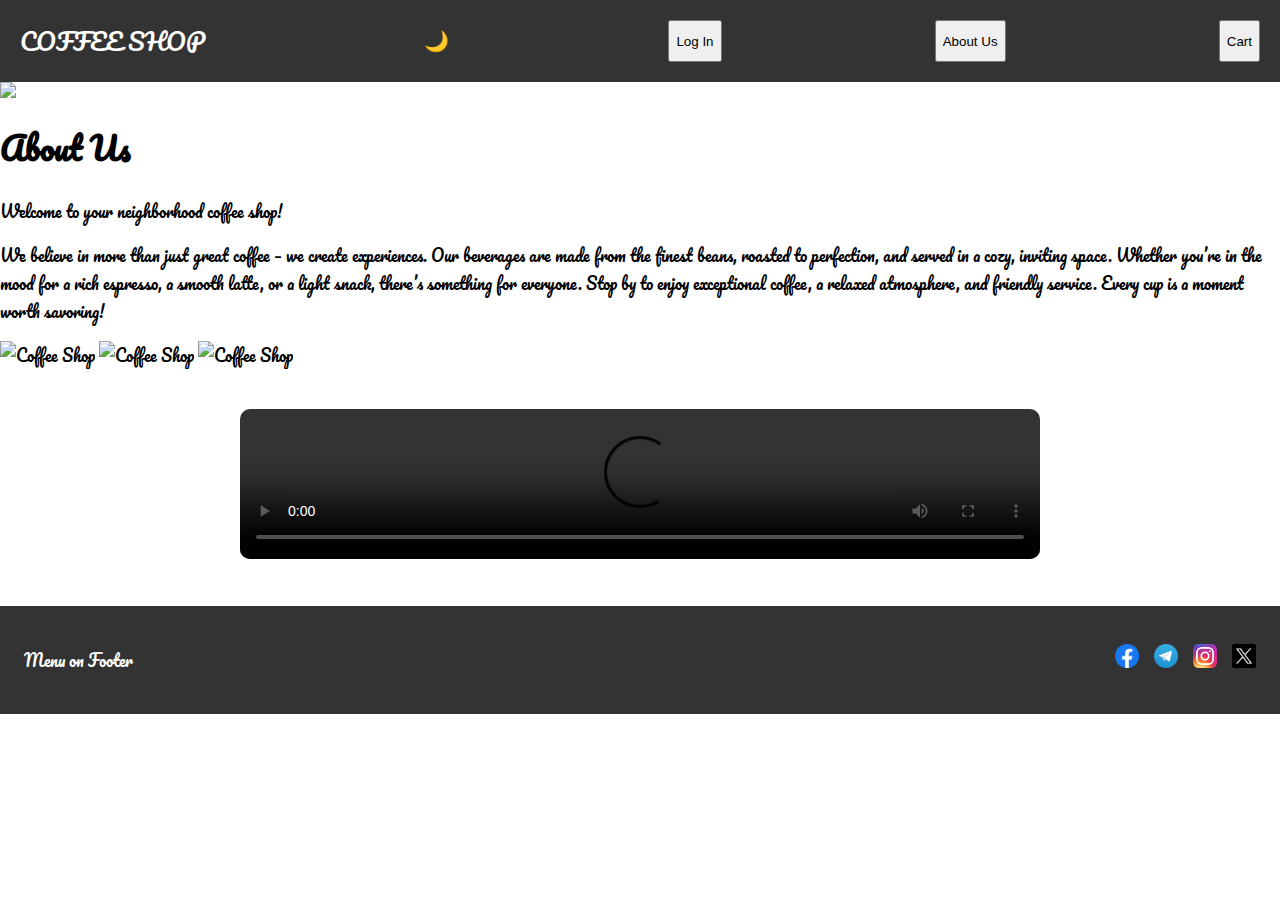
==== about_us.html @ 6b71983e "just a commit" ====
<!DOCTYPE html>
<html lang="en">
<head>
    <meta charset="UTF-8">
    <meta name="viewport" content="width=device-width, initial-scale=1.0">
    <title>About Us</title>
    <link rel="stylesheet" href="assets/css/style.css">
    <link href="https://fonts.googleapis.com/css2?family=Pacifico&display=swap" rel="stylesheet">
</head>
<body class="light-theme">

<header>
    <div class="logo">COFFEE <span>SHOP</span></div>
    <button id="theme-toggle">🌙</button>
    <button class="login-btn">Log In</button>
    <button class ="about-us-btn">About Us</button>
    <button class="cart-btn">Cart</button>
</header>

<!-- Карусель -->
<section class="carousel">
    <div class="carousel-container">
        <img src="assets/img/ivan-zolo_0.jpg" class="carousel-img">
        <img src="assets/img/39cd2a1fbefa17b7925a84318e564256.jpg" class="carousel-img">
        <img src="assets/img/images.jfif" class="carousel-img">
        <img src="img4.jpg" class="carousel-img">
        <img src="img5.jpg" class="carousel-img">
    </div>
</section>

<main>

    <section class="about-us-section">
        <h1>About Us</h1>
        <p>Welcome to your neighborhood coffee shop!</p>
        <p>We believe in more than just great coffee – we create experiences. Our beverages are made from the finest beans, roasted to perfection, and served in a cozy, inviting space. Whether you’re in the mood for a rich espresso, a smooth latte, or a light snack, there’s something for everyone. Stop by to enjoy exceptional coffee, a relaxed atmosphere, and friendly service. Every cup is a moment worth savoring!</p>
    </section>

    <img src="assets/images/coffee-shop.jpg" alt="Coffee Shop">
    <img src="assets/images/coffee-shop.jpg" alt="Coffee Shop">
    <img src="assets/images/coffee-shop.jpg" alt="Coffee Shop">


    <!-- Видео-плеер -->
    <section class="video-player">
        <video controls>
            <source src="video.mp4" type="video/mp4">
            Your browser does not support the video tag.
        </video>
    </section>

</main>

<footer>
    <p>Menu on Footer</p>
    <div class="social-media">
        <a href="#"><img src="assets/img/Facebook_icon.webp" alt="Facebook"></a>
        <a href="#"><img src="assets/img/Telegram_logo.svg.webp" alt="Telegram"></a>
        <a href="#"><img src="assets/img/Instagram_icon.png.webp" alt="Instagram"></a>
        <a href="#"><img src="assets/img/Twitter_icon.webp.png" alt="Twitter"></a>
    </div>
</footer>

<script src="assets/js/script.js"></script>
</body>
</html>
---- assets/css/style.css ----
/* Креативный шрифт */
body {
    font-family: 'Pacifico', cursive;
    margin: 0;
    padding: 0;
    transition: background 0.3s, color 0.3s;
}

/* Темная и светлая тема */
.light-theme {
    background: #fff;
    color: #000;
}

.dark-theme {
    background: #1e1e1e;
    color: #fff;
}

/* Хедер */
header {
    display: flex;
    justify-content: space-between;
    padding: 20px;
    background: #333;
    color: white;
}

.logo {
    font-size: 24px;
}

/* Кнопка переключения темы */
#theme-toggle {
    background: none;
    border: none;
    font-size: 20px;
    cursor: pointer;
}

/* Карусель */
.carousel {
    width: 100%;
    overflow: hidden;
}

.carousel-container {
    display: flex;
    width: 500%;
    animation: carouselAnimation 10s infinite linear;
}

.carousel-img {
    width: 20%;
}

/* Анимация карусели */
@keyframes carouselAnimation {
    0% { transform: translateX(0); }
    20% { transform: translateX(-20%); }
    40% { transform: translateX(-40%); }
    60% { transform: translateX(-60%); }
    80% { transform: translateX(-80%); }
    100% { transform: translateX(0); }
}

/* Блок товаров/услуг */
.products {
    text-align: center;
    padding: 20px;
}

.product-list {
    display: flex;
    flex-wrap: wrap;
    justify-content: center;
    gap: 20px;
}

.product-card {
    width: 250px;
    padding: 15px;
    background: #f5f5f5;
    border-radius: 10px;
    transition: transform 0.3s;
    text-align: center;
}

/* Анимация карточек */
.product-card:hover {
    transform: scale(1.1);
}

/* Форма подписки */
.signup {
    text-align: center;
    padding: 20px;
}

.signup input, .signup button {
    margin-top: 10px;
    padding: 10px;
}

/* Модальное окно */
.modal {
    display: none;
    position: fixed;
    top: 50%;
    left: 50%;
    transform: translate(-50%, -50%);
    background: white;
    padding: 20px;
    border-radius: 5px;
    box-shadow: 0px 0px 10px rgba(0, 0, 0, 0.5);
}

.modal-content {
    display: flex;
    flex-direction: column;
}

.close {
    align-self: flex-end;
    cursor: pointer;
}

/* Блок отзывов */
.testimonials {
    text-align: center;
    padding: 40px;
}

.testimonial-container {
    display: flex;
    align-items: center;
    justify-content: center;
    gap: 20px;
    max-width: 800px;
    margin: auto;
}

.testimonial-img {
    width: 120px;
    height: 120px;
}

.testimonial-slider {
    width: 400px;
    overflow: hidden;
    position: relative;
}

.testimonial {
    display: none;
    font-size: 18px;
    padding: 10px;
    transition: opacity 0.5s;
}

.testimonial.active {
    display: block;
    opacity: 1;
}

/* Анимация слайдера */
@keyframes fade {
    0% { opacity: 0; }
    100% { opacity: 1; }
}

/* Блок преимуществ */
.benefits {
    text-align: center;
    padding: 40px;
}

.benefit-list {
    display: flex;
    flex-wrap: wrap;
    justify-content: center;
    gap: 20px;
}

.benefit-card {
    width: 250px;
    padding: 15px;
    background: #f5f5f5;
    border-radius: 10px;
    text-align: center;
    transition: transform 0.3s;
}

.benefit-card img {
    width: 100px;
    height: 100px;
}

.benefit-card:hover {
    transform: scale(1.1);
}

/* Футер */
footer {
    display: flex;
    justify-content: space-between;
    align-items: center;
    padding: 24px;
    background: #333;
    color: white;
}

/* Социальные медиа справа */
.social-media {
    display: flex;
    gap: 15px;
}

.social-media a img {
    width: 24px;
    height: 24px;
    transition: transform 0.3s;
}

.social-media a img:hover {
    transform: scale(1.2);
}

/* Блок с видео-плеером */
.video-player {
    text-align: center;
    width: 100%;
    padding: 40px 0;
}

.video-player video {
    width: 80%;
    max-width: 800px;
    border-radius: 10px;
}
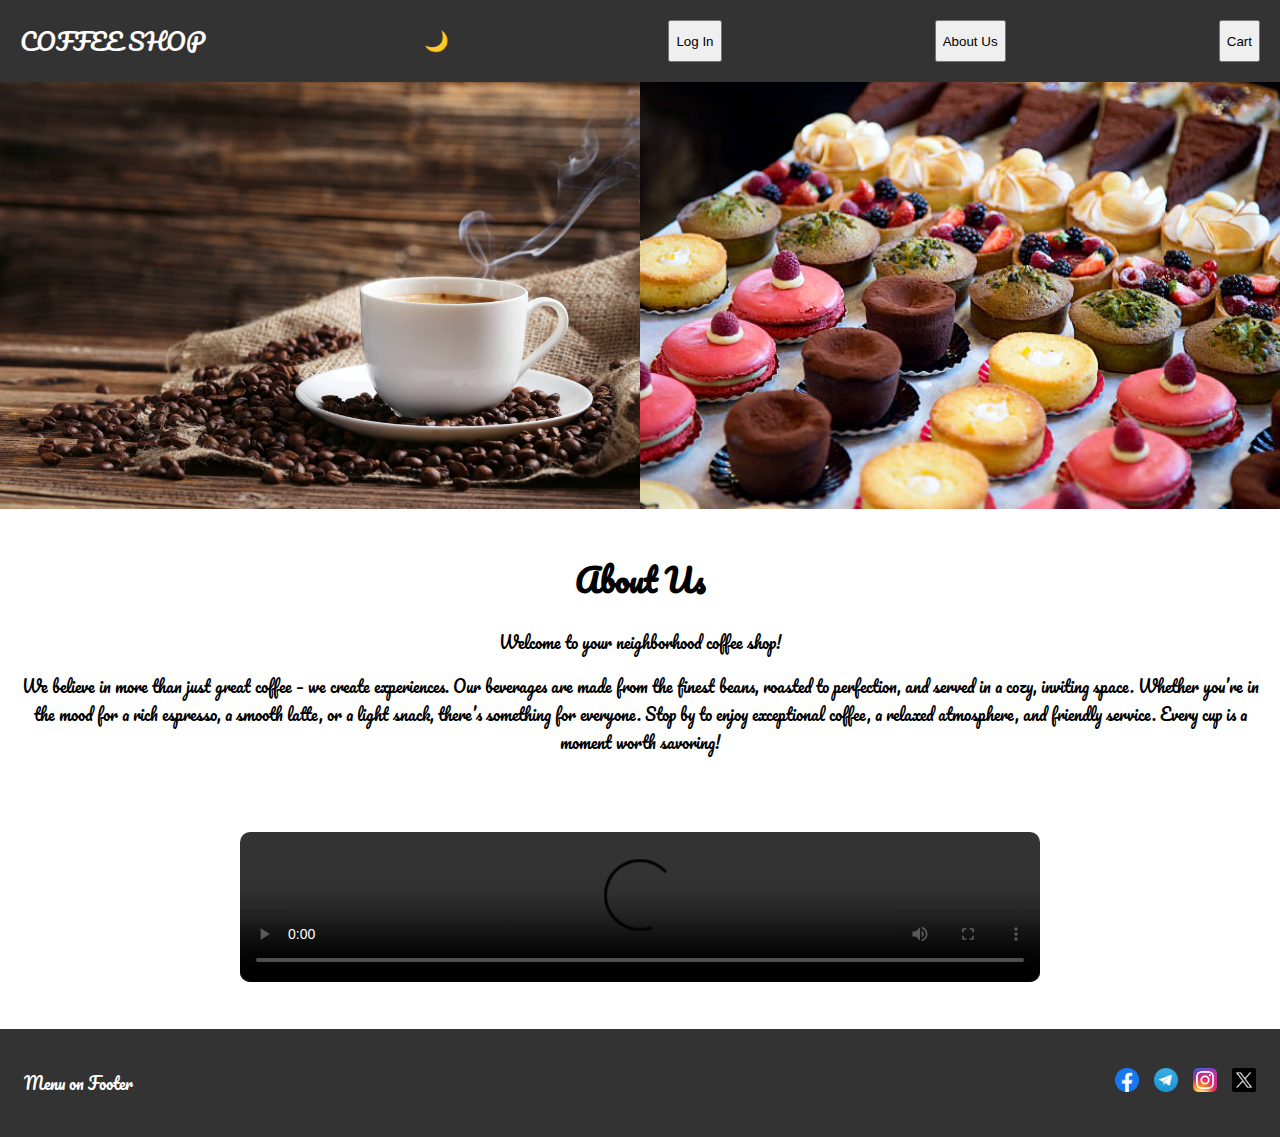
==== commit 32ce4551: "almost fianal ver." ====
--- a/about_us.html
+++ b/about_us.html
@@ -10,21 +10,28 @@
 <body class="light-theme">
 
 <header>
-    <div class="logo">COFFEE <span>SHOP</span></div>
+    <div onclick="window.location.href='index.html'" class="logo"> COFFEE <span>SHOP</span></div>
     <button id="theme-toggle">🌙</button>
     <button class="login-btn">Log In</button>
-    <button class ="about-us-btn">About Us</button>
-    <button class="cart-btn">Cart</button>
+    <button class ="about-us-btn" onclick="window.location.href='about_us.html'">About Us</button>
+    <button class="cart-btn" onclick="window.location.href='cart.html'">Cart</button>
 </header>
 
-<!-- Карусель -->
 <section class="carousel">
     <div class="carousel-container">
-        <img src="assets/img/ivan-zolo_0.jpg" class="carousel-img">
-        <img src="assets/img/39cd2a1fbefa17b7925a84318e564256.jpg" class="carousel-img">
-        <img src="assets/img/images.jfif" class="carousel-img">
-        <img src="img4.jpg" class="carousel-img">
-        <img src="img5.jpg" class="carousel-img">
+        <img src="assets/img/coffee1.jpg" class="carousel-img" alt="Coffee1">
+        <img src="assets/img/desserts.jpg" class="carousel-img" alt="Desserts">
+        <img src="assets/img/shop_service.webp" class="carousel-img" alt="Shop Service">
+        <img src="assets/img/cafe_image.webp" class="carousel-img" alt="Cafe image">
+        <img src="assets/img/coffee2.jpg" class="carousel-img" alt="Coffee2">
+        <img src="assets/img/coffee1.jpg" class="carousel-img" alt="Coffee1">
+        <img src="assets/img/desserts.jpg" class="carousel-img" alt="Desserts">
+        <img src="assets/img/shop_service.webp" class="carousel-img" alt="Shop Service">
+        <img src="assets/img/cafe_image.webp" class="carousel-img" alt="Cafe image">
+        <img src="assets/img/coffee2.jpg" class="carousel-img" alt="Coffee2">
+        <img src="assets/img/coffee1.jpg" class="carousel-img" alt="Coffee1">
+        <img src="assets/img/desserts.jpg" class="carousel-img" alt="Desserts">
+        <img src="assets/img/shop_service.webp" class="carousel-img" alt="Shop Service">
     </div>
 </section>
 
@@ -36,12 +43,6 @@
         <p>We believe in more than just great coffee – we create experiences. Our beverages are made from the finest beans, roasted to perfection, and served in a cozy, inviting space. Whether you’re in the mood for a rich espresso, a smooth latte, or a light snack, there’s something for everyone. Stop by to enjoy exceptional coffee, a relaxed atmosphere, and friendly service. Every cup is a moment worth savoring!</p>
     </section>
 
-    <img src="assets/images/coffee-shop.jpg" alt="Coffee Shop">
-    <img src="assets/images/coffee-shop.jpg" alt="Coffee Shop">
-    <img src="assets/images/coffee-shop.jpg" alt="Coffee Shop">
-
-
-    <!-- Видео-плеер -->
     <section class="video-player">
         <video controls>
             <source src="video.mp4" type="video/mp4">
--- a/assets/css/style.css
+++ b/assets/css/style.css
@@ -1,240 +1,383 @@
-/* Креативный шрифт */
+/* Основные стили body */
 body {
-    font-family: 'Pacifico', cursive;
-    margin: 0;
-    padding: 0;
-    transition: background 0.3s, color 0.3s;
-}
-
-/* Темная и светлая тема */
+    font-family: 'Pacifico', cursive; /* Шрифт для всего документа */
+    margin: 0; /* Убираем внешние отступы */
+    padding: 0; /* Убираем внутренние отступы */
+    transition: background 0.3s, color 0.3s; /* Плавное изменение фона и текста */
+    min-height: 100vh; /* Минимальная высота - весь экран */
+    display: flex; /* Flex-контейнер */
+    flex-direction: column; /* Дочерние элементы в колонку */
+}
+
+/* Светлая тема */
 .light-theme {
-    background: #fff;
-    color: #000;
-}
-
+    background: #fff; /* Белый фон */
+    color: #000; /* Черный текст */
+}
+
+/* Темная тема */
 .dark-theme {
-    background: #1e1e1e;
-    color: #fff;
-}
-
-/* Хедер */
+    background: #1e1e1e; /* Темный фон */
+    color: #fff; /* Белый текст */
+}
+
+/* Шапка сайта */
 header {
-    display: flex;
-    justify-content: space-between;
-    padding: 20px;
-    background: #333;
-    color: white;
-}
-
+    display: flex; /* Flex-контейнер */
+    justify-content: space-between; /* Элементы по краям */
+    padding: 20px; /* Внутренние отступы */
+    background: #333; /* Темный фон */
+    color: white; /* Белый текст */
+}
+
+/* Основное содержимое */
+main {
+    flex: 1; /* Занимает все доступное пространство */
+}
+
+/* Логотип */
 .logo {
-    font-size: 24px;
-}
-
-/* Кнопка переключения темы */
+    font-size: 24px; /* Размер шрифта */
+}
+
+/* Кнопка смены темы */
 #theme-toggle {
-    background: none;
-    border: none;
-    font-size: 20px;
-    cursor: pointer;
-}
-
-/* Карусель */
+    background: none; /* Прозрачный фон */
+    border: none; /* Без рамки */
+    font-size: 20px; /* Размер шрифта */
+    cursor: pointer; /* Курсор-указатель */
+}
+
+/* Карусель изображений */
 .carousel {
-    width: 100%;
-    overflow: hidden;
-}
-
+    height: 80%; /* Высота */
+    width: 100%; /* Ширина */
+    overflow: hidden; /* Скрытие выходящего за границы */
+    position: relative; /* Для позиционирования дочерних элементов */
+}
+
+/* Контейнер карусели */
 .carousel-container {
-    display: flex;
-    width: 500%;
-    animation: carouselAnimation 10s infinite linear;
-}
-
+    display: flex; /* Flex-контейнер */
+    width: 1000%; /* Широкая ширина для прокрутки */
+    animation: carouselAnimation 60s linear infinite; /* Анимация */
+    will-change: transform; /* Оптимизация анимации */
+}
+
+/* Изображения в карусели */
 .carousel-img {
-    width: 20%;
+    width: 5%; /* Ширина изображения */
+    height: auto; /* Автоматическая высота */
+    flex-shrink: 0; /* Запрет сжатия */
+    object-fit: cover; /* Заполнение контейнера с сохранением пропорций */
 }
 
 /* Анимация карусели */
 @keyframes carouselAnimation {
-    0% { transform: translateX(0); }
-    20% { transform: translateX(-20%); }
-    40% { transform: translateX(-40%); }
-    60% { transform: translateX(-60%); }
-    80% { transform: translateX(-80%); }
-    100% { transform: translateX(0); }
-}
-
-/* Блок товаров/услуг */
+    0% {
+        transform: translateX(0); /* Начальная позиция */
+    }
+    100% {
+        transform: translateX(-50%); /* Конечная позиция */
+    }
+}
+
+/* Общие стили карточек */
+.product-card,
+.benefit-card,
+.testimonial,
+.cart-item {
+    transition: background 0.3s, color 0.3s, transform 0.3s;
+}
+
+/* Светлая тема - карточки */
+.light-theme .product-card,
+.light-theme .benefit-card,
+.light-theme .testimonial,
+.light-theme .cart-item {
+    background: #f5f5f5;
+    color: #333; /* Темный текст для светлой темы */
+}
+
+/* Темная тема - карточки */
+.dark-theme .product-card,
+.dark-theme .benefit-card,
+.dark-theme .testimonial,
+.dark-theme .cart-total,
+.dark-theme .cart-item {
+    background: #2d2d2d; /* Темный фон карточек */
+    color: #f0f0f0; /* Светлый текст для темной темы */
+    border: 1px solid #444; /* Граница для лучшего разделения */
+}
+
+/* Особые стили для заголовков в карточках */
+.dark-theme .product-card h3,
+.dark-theme .benefit-card h3,
+.dark-theme .testimonial h4 {
+    color: #fff; /* Белый цвет для заголовков */
+}
+
+/* Стили для текста в карточках */
+.dark-theme .product-card p,
+.dark-theme .benefit-card p,
+.dark-theme .testimonial p {
+    color: #ddd; /* Светло-серый для основного текста */
+}
+
+/* Секция продуктов */
 .products {
-    text-align: center;
-    padding: 20px;
-}
-
+    text-align: center; /* Выравнивание по центру */
+    padding: 20px; /* Внутренние отступы */
+}
+
+/* Список продуктов */
 .product-list {
-    display: flex;
-    flex-wrap: wrap;
-    justify-content: center;
-    gap: 20px;
-}
-
+    display: flex; /* Flex-контейнер */
+    flex-wrap: wrap; /* Перенос на новую строку */
+    justify-content: center; /* Центрирование */
+    gap: 20px; /* Расстояние между элементами */
+}
+
+/* Карточка продукта */
 .product-card {
-    width: 250px;
-    padding: 15px;
-    background: #f5f5f5;
-    border-radius: 10px;
-    transition: transform 0.3s;
-    text-align: center;
-}
-
-/* Анимация карточек */
+    width: 250px; /* Ширина */
+    padding: 15px; /* Внутренние отступы */
+    background: #f5f5f5; /* Цвет фона */
+    border-radius: 10px; /* Скругление углов */
+    transition: transform 0.3s; /* Анимация трансформации */
+    text-align: center; /* Выравнивание текста */
+}
+
+/* Эффект при наведении на карточку */
 .product-card:hover {
-    transform: scale(1.1);
-}
-
-/* Форма подписки */
+    transform: scale(1.1); /* Увеличение */
+}
+
+/* Секция подписки */
 .signup {
-    text-align: center;
-    padding: 20px;
-}
-
+    text-align: center; /* Выравнивание по центру */
+    padding: 20px; /* Внутренние отступы */
+}
+
+/* Поля ввода и кнопка подписки */
 .signup input, .signup button {
-    margin-top: 10px;
-    padding: 10px;
+    margin-top: 10px; /* Отступ сверху */
+    padding: 10px; /* Внутренние отступы */
 }
 
 /* Модальное окно */
 .modal {
-    display: none;
-    position: fixed;
-    top: 50%;
-    left: 50%;
-    transform: translate(-50%, -50%);
-    background: white;
-    padding: 20px;
-    border-radius: 5px;
-    box-shadow: 0px 0px 10px rgba(0, 0, 0, 0.5);
-}
-
+    display: none; /* Скрыто по умолчанию */
+    position: fixed; /* Фиксированное позиционирование */
+    top: 50%; /* Позиционирование по вертикали */
+    left: 50%; /* Позиционирование по горизонтали */
+    transform: translate(-50%, -50%); /* Центрирование */
+    background: white; /* Белый фон */
+    padding: 20px; /* Внутренние отступы */
+    border-radius: 5px; /* Скругление углов */
+    box-shadow: 0 0 10px rgba(0, 0, 0, 0.5); /* Тень */
+}
+
+/* Содержимое модального окна */
 .modal-content {
-    display: flex;
-    flex-direction: column;
-}
-
+    display: flex; /* Flex-контейнер */
+    flex-direction: column; /* Дочерние элементы в колонку */
+}
+
+/* Кнопка закрытия */
 .close {
-    align-self: flex-end;
-    cursor: pointer;
-}
-
-/* Блок отзывов */
+    align-self: flex-end; /* Выравнивание вправо */
+    cursor: pointer; /* Курсор-указатель */
+}
+
+/* Секция отзывов */
 .testimonials {
-    text-align: center;
-    padding: 40px;
-}
-
+    text-align: center; /* Выравнивание по центру */
+    padding: 40px; /* Внутренние отступы */
+}
+
+/* Контейнер отзывов */
 .testimonial-container {
-    display: flex;
-    align-items: center;
-    justify-content: center;
-    gap: 20px;
-    max-width: 800px;
-    margin: auto;
-}
-
+    display: flex; /* Flex-контейнер */
+    align-items: center; /* Выравнивание по вертикали */
+    justify-content: center; /* Выравнивание по горизонтали */
+    gap: 20px; /* Расстояние между элементами */
+    max-width: 800px; /* Максимальная ширина */
+    margin: auto; /* Центрирование */
+}
+
+/* Изображение в отзыве */
 .testimonial-img {
-    width: 120px;
-    height: 120px;
-}
-
+    width: 120px; /* Ширина */
+    height: 120px; /* Высота */
+}
+
+/* Слайдер отзывов */
 .testimonial-slider {
-    width: 400px;
-    overflow: hidden;
-    position: relative;
-}
-
+    width: 400px; /* Ширина */
+    overflow: hidden; /* Скрытие выходящего за границы */
+    position: relative; /* Для позиционирования дочерних элементов */
+}
+
+/* Отзыв */
 .testimonial {
-    display: none;
-    font-size: 18px;
-    padding: 10px;
-    transition: opacity 0.5s;
-}
-
+    display: none; /* Скрыт по умолчанию */
+    font-size: 18px; /* Размер шрифта */
+    padding: 10px; /* Внутренние отступы */
+    transition: opacity 0.5s; /* Анимация прозрачности */
+}
+
+/* Активный отзыв */
 .testimonial.active {
-    display: block;
-    opacity: 1;
-}
-
-/* Анимация слайдера */
+    display: block; /* Отображение */
+    opacity: 1; /* Полная видимость */
+}
+
+/* Анимация появления */
 @keyframes fade {
-    0% { opacity: 0; }
-    100% { opacity: 1; }
-}
-
-/* Блок преимуществ */
+    0% { opacity: 0; } /* Невидимый */
+    100% { opacity: 1; } /* Полностью видимый */
+}
+
+/* Секция преимуществ */
 .benefits {
-    text-align: center;
-    padding: 40px;
-}
-
+    text-align: center; /* Выравнивание по центру */
+    padding: 40px; /* Внутренние отступы */
+}
+
+/* Список преимуществ */
 .benefit-list {
-    display: flex;
-    flex-wrap: wrap;
-    justify-content: center;
-    gap: 20px;
-}
-
+    display: flex; /* Flex-контейнер */
+    flex-wrap: wrap; /* Перенос на новую строку */
+    justify-content: center; /* Центрирование */
+    gap: 20px; /* Расстояние между элементами */
+}
+
+/* Карточка преимущества */
 .benefit-card {
-    width: 250px;
-    padding: 15px;
-    background: #f5f5f5;
-    border-radius: 10px;
-    text-align: center;
-    transition: transform 0.3s;
-}
-
+    width: 250px; /* Ширина */
+    padding: 15px; /* Внутренние отступы */
+    background: #f5f5f5; /* Цвет фона */
+    border-radius: 10px; /* Скругление углов */
+    text-align: center; /* Выравнивание текста */
+    transition: transform 0.3s; /* Анимация трансформации */
+}
+
+/* Изображение в карточке преимущества */
 .benefit-card img {
-    width: 100px;
-    height: 100px;
-}
-
+    width: 100px; /* Ширина */
+    height: 100px; /* Высота */
+}
+
+/* Эффект при наведении */
 .benefit-card:hover {
-    transform: scale(1.1);
-}
-
-/* Футер */
+    transform: scale(1.1); /* Увеличение */
+}
+
+/* Подвал сайта */
 footer {
-    display: flex;
-    justify-content: space-between;
-    align-items: center;
-    padding: 24px;
-    background: #333;
-    color: white;
-}
-
-/* Социальные медиа справа */
+    display: flex; /* Flex-контейнер */
+    justify-content: space-between; /* Элементы по краям */
+    align-items: center; /* Выравнивание по вертикали */
+    padding: 24px; /* Внутренние отступы */
+    background: #333; /* Темный фон */
+    color: white; /* Белый текст */
+}
+
+/* Социальные сети */
 .social-media {
-    display: flex;
-    gap: 15px;
-}
-
+    display: flex; /* Flex-контейнер */
+    gap: 15px; /* Расстояние между элементами */
+}
+
+/* Иконки социальных сетей */
 .social-media a img {
-    width: 24px;
-    height: 24px;
-    transition: transform 0.3s;
-}
-
+    width: 24px; /* Ширина */
+    height: 24px; /* Высота */
+    transition: transform 0.3s; /* Анимация трансформации */
+}
+
+/* Эффект при наведении на иконку */
 .social-media a img:hover {
-    transform: scale(1.2);
-}
-
-/* Блок с видео-плеером */
+    transform: scale(1.2); /* Увеличение */
+}
+
+/* Видеоплеер */
 .video-player {
-    text-align: center;
-    width: 100%;
-    padding: 40px 0;
-}
-
+    text-align: center; /* Выравнивание по центру */
+    width: 100%; /* Ширина */
+    padding: 40px 0; /* Внутренние отступы */
+}
+
+/* Видео */
 .video-player video {
-    width: 80%;
-    max-width: 800px;
-    border-radius: 10px;
-}
+    width: 80%; /* Ширина */
+    max-width: 800px; /* Максимальная ширина */
+    border-radius: 10px; /* Скругление углов */
+}
+
+/* Корзина */
+.cart {
+    padding: 40px 20px; /* Внутренние отступы */
+    text-align: center; /* Выравнивание по центру */
+}
+
+/* Заголовок корзины */
+.cart-header {
+    font-size: 30px; /* Размер шрифта */
+    margin-bottom: 20px; /* Отступ снизу */
+}
+
+/* Список товаров в корзине */
+.cart-items {
+    display: flex; /* Flex-контейнер */
+    flex-direction: column; /* Дочерние элементы в колонку */
+    align-items: center; /* Выравнивание по горизонтали */
+    gap: 20px; /* Расстояние между элементами */
+}
+
+/* Товар в корзине */
+.cart-item {
+    width: 50%; /* Ширина */
+    padding: 15px; /* Внутренние отступы */
+    background: #f5f5f5; /* Цвет фона */
+    border-radius: 10px; /* Скругление углов */
+    display: flex; /* Flex-контейнер */
+    justify-content: space-between; /* Распределение пространства */
+    align-items: center; /* Выравнивание по вертикали */
+    transition: transform 0.3s; /* Анимация трансформации */
+}
+
+/* Информация о товаре */
+.cart-item-info {
+    text-align: left; /* Выравнивание текста по левому краю */
+    flex-grow: 1; /* Занимает все доступное пространство */
+    margin-left: 20px; /* Отступ слева */
+}
+
+/* Эффект при наведении на товар */
+.cart-item:hover {
+    transform: scale(1.05); /* Небольшое увеличение */
+}
+
+/* Итоговая сумма */
+.cart-total {
+    margin-top: 40px; /* Отступ сверху */
+    font-size: 24px; /* Размер шрифта */
+    text-align: right; /* Выравнивание текста по правому краю */
+    width: 50%; /* Ширина */
+    padding: 15px; /* Внутренние отступы */
+    background: #f5f5f5; /* Цвет фона */
+    border-radius: 10px; /* Скругление углов */
+    margin-left: 24%; /* Отступ слева */
+}
+
+/* Секция "О нас" */
+.about-us-section {
+    flex-direction: column; /* Дочерние элементы в колонку */
+    justify-content: center; /* Выравнивание по вертикали */
+    align-items: center; /* Выравнивание по горизонтали */
+    text-align: center; /* Выравнивание текста по центру */
+    margin: 0 auto; /* Центрирование */
+    padding: 20px; /* Внутренние отступы */
+}